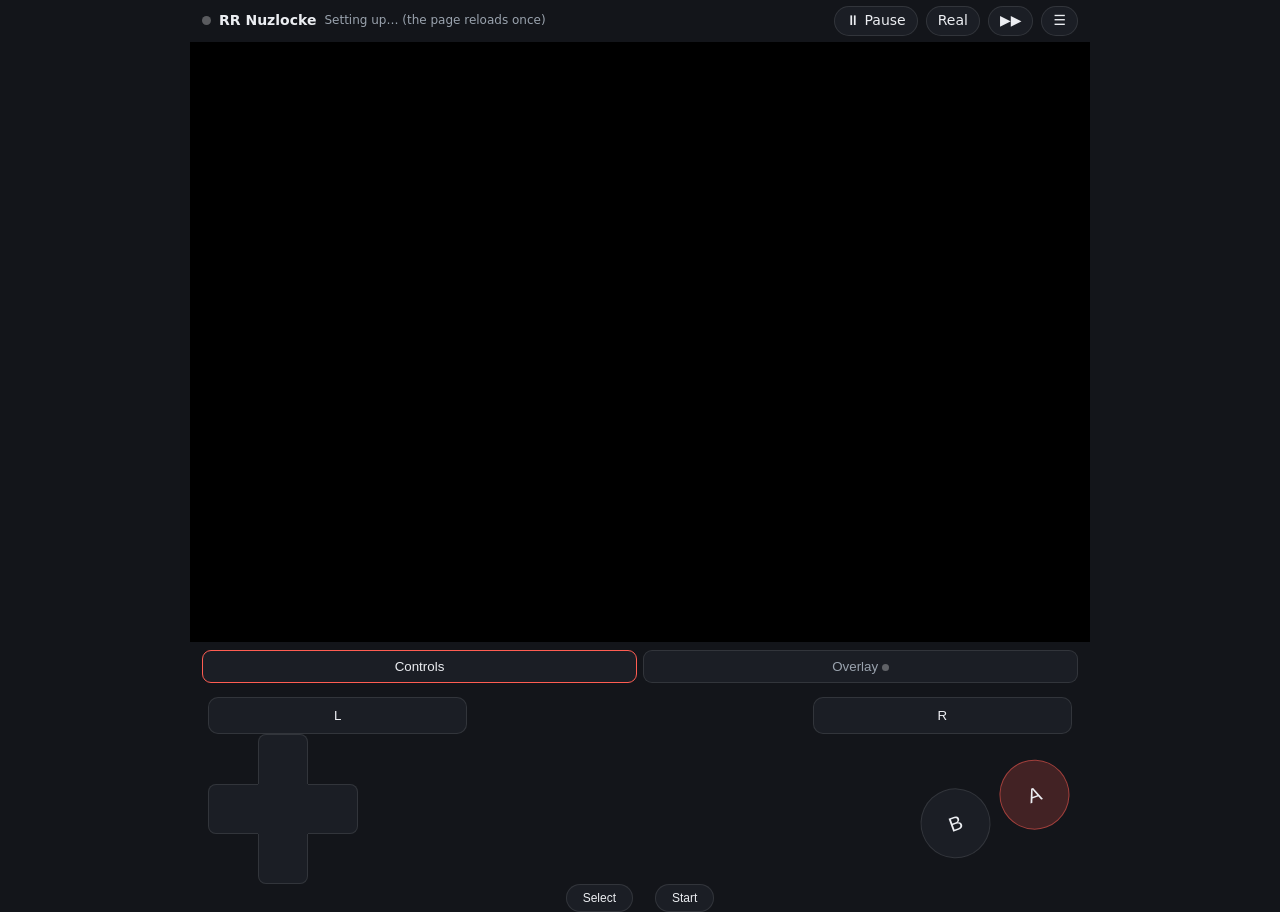
==== index.html @ 74d35d4e "app v33" ====
<!doctype html>
<html lang="en">
<head>
<meta charset="utf-8">
<meta name="viewport" content="width=device-width, initial-scale=1, viewport-fit=cover, user-scalable=no">
<meta name="apple-mobile-web-app-capable" content="yes">
<meta name="mobile-web-app-capable" content="yes">
<meta name="apple-mobile-web-app-status-bar-style" content="black-translucent">
<meta name="apple-mobile-web-app-title" content="RR Nuzlocke">
<meta name="theme-color" content="#13151a">
<title>RR Nuzlocke</title>
<link rel="manifest" href="manifest.webmanifest">
<link rel="apple-touch-icon" href="icon-192.png">
<link rel="icon" href="icon-192.png">
<link rel="stylesheet" href="app.css">
<script src="overlay/themes.js"></script>
<script>
  // Typing in a text box (cloud code, slot names): keep the keys away from the emulator and the game controls, which
  // listen on the whole page and cancel key presses. Registered first, in the capture phase, so it runs before them.
  ['keydown', 'keypress', 'keyup', 'input'].forEach(t => window.addEventListener(t, e => {
    const el = e.target;
    if (el && el.closest && el.closest('input, textarea, select, [contenteditable]')) e.stopImmediatePropagation();
  }, true));
</script>
<script src="version.js"></script>
<!-- Offline helper (sw.js): keeps every app file on the phone so it opens and plays without internet, and adds the
     security headers the emulator's threads need (so it also works offline and on hosts that can't set them). -->
<script>
  if ('serviceWorker' in navigator) {
    navigator.serviceWorker.register('sw.js').then(reg => {
      reg.addEventListener('updatefound', () => { window.__updateFound = true; });
    }).catch(() => {});
    // first visit on a host without the headers: once the helper is in charge, reload once so the page is isolated
    if (!window.crossOriginIsolated) navigator.serviceWorker.ready.then(() => {
      try { if (sessionStorage.getItem('rr-iso-reload')) return; sessionStorage.setItem('rr-iso-reload', '1'); } catch (e) { /* ignore */ }
      location.reload();
    });
  }
</script>
<script>
  /* Time of day for the game only. The emulator's cartridge clock reads Date.now(); in a fixed mode the hour is pinned
     (minutes keep running) so the game sees morning / day / dusk / night. Your phone's clock is never changed.
     Radical Red: morning 4:00-8:00, day 8:00-17:00, dusk 17:00-20:00, night 20:00-4:00. */
  window.GAME_HOURS = { morning: 6, day: 12, dusk: 18, night: 22 };
  window.TIME_CODES = { real: 0, morning: 1, day: 2, dusk: 3, night: 4 };
  window.__timeMode = (function () { try { return JSON.parse(localStorage.getItem('rrweb-prefs') || '{}').time || 'real'; } catch (e) { return 'real'; } })();
  // shared with the emulator's threads (they read the cartridge clock); needs the page to be cross-origin isolated
  window.__rrClock = typeof SharedArrayBuffer !== 'undefined' ? new Int32Array(new SharedArrayBuffer(4)) : new Int32Array(1);
  window.__rrClock[0] = window.TIME_CODES[window.__timeMode] || 0;
  (function () {
    const realNow = Date.now.bind(Date);
    Date.now = function () {
      const t = realNow(), h = window.GAME_HOURS[window.__timeMode];
      if (h == null) return t;
      const d = new Date(t); d.setHours(h); return d.getTime();
    };
    const RealWorker = window.Worker;
    if (RealWorker) {
      const Hooked = function (url, opts) { const w = new RealWorker(url, opts); try { if (window.__rrClock.buffer instanceof SharedArrayBuffer) w.postMessage({ rrClock: window.__rrClock.buffer }); } catch (e) { /* ignore */ } return w; };
      Hooked.prototype = RealWorker.prototype;
      window.Worker = Hooked;
    }
  })();
</script>
<script>
  // Catch the WebAssembly memory the emulator creates, so the overlay can read the game's RAM.
  window.__mems = [];
  (function () {
    const Real = WebAssembly.Memory;
    function Hooked(desc) { const m = new Real(desc); window.__mems.push(m); return m; }
    Hooked.prototype = Real.prototype;
    WebAssembly.Memory = Hooked;
  })();
</script>
</head>
<body>
<div id="app">
  <header id="bar">
    <span id="dot" class="dot" title="Overlay link"></span>
    <b>RR Nuzlocke</b>
    <span id="status" class="muted"></span>
    <span id="padNote" class="muted small"></span>
    <button id="pauseBtn" class="pill" title="Pause / play (the only thing that pauses the game)">⏸ Pause</button>
    <button id="timeBtn" class="pill" title="Time of day in the game">Real</button>
    <button id="ff" class="pill" title="Fast forward">▶▶</button>
    <button id="menuBtn" class="pill" title="Menu">☰</button>
  </header>

  <div id="cloudBanner" hidden></div>
  <div id="screenWrap">
    <canvas id="canvas" width="240" height="160"></canvas>
    <div id="welcome" class="sheet" hidden>
      <h2>Radical Red on your phone</h2>
      <p>Pick your Radical Red ROM (.gba) from the Files app. It stays on this phone and is never uploaded.</p>
      <label class="btn big">Choose ROM<input id="romInput" type="file" accept=".gba,application/octet-stream" hidden></label>
      <p class="muted small">Already playing on PC? After the ROM, open ☰ → <b>Cloud saves</b> and enter the code from the PC overlay.</p>
    </div>
    <div id="pausedNote" hidden>Paused</div>
    <div id="busy" hidden></div>
    <div id="frozen" class="sheet" hidden>
      <h2>Game froze</h2>
      <p id="frozenWhy" class="muted"></p>
      <button class="btn big" id="frozenGo">Recover</button> <button class="btn" id="frozenWait">Wait</button>
      <p class="muted small">If this keeps happening after long sessions, turn on Battery saver in ☰ (the phone heats up and slows down) and let the game save often.</p>
    </div>
  </div>

  <nav id="switch">
    <button data-view="pad" class="on">Controls</button>
    <button data-view="overlay">Overlay <span id="odot" class="dot small"></span></button>
  </nav>

  <section id="pad" class="view">
    <div class="shoulders"><button class="btn sh" data-key="L">L</button><button class="btn sh" data-key="R">R</button></div>
    <div class="padrow">
      <div id="dpad" aria-label="D-pad"><span class="u"></span><span class="d"></span><span class="l"></span><span class="r"></span><i></i></div>
      <div class="ab"><button class="btn round b" data-key="B">B</button><button class="btn round a" data-key="A">A</button></div>
    </div>
    <div class="ss"><button class="btn small-btn" data-key="Select">Select</button><button class="btn small-btn" data-key="Start">Start</button></div>
  </section>

  <section id="overlay" class="view" hidden>
    <iframe id="ov" src="overlay/overlay.html?embed" title="Overlay"></iframe>
  </section>
</div>

<div id="menu" class="sheet modal" hidden>
  <h2>Menu <small id="verTag" class="muted"></small></h2>
  <div class="grid">
    <label class="btn">Load ROM<input id="romInput2" type="file" accept=".gba,application/octet-stream" hidden></label>
    <label class="btn">Import .sav file<input id="savInput" type="file" accept=".sav,.srm,application/octet-stream" hidden></label>
    <button class="btn" id="undoImport" hidden>Undo last import</button>
    <button class="btn" id="reset">Reset game</button>
    <button class="btn" id="reloadOv">Reload overlay</button>
  </div>
  <h3>Cloud saves</h3>
  <div id="cloudMenu"></div>
  <h3>Save states</h3>
  <div id="slots"></div>
  <label class="row">Auto save state every <select id="autoMins"><option value="0">Off</option><option value="1">1 min</option><option value="2">2 min</option><option value="3">3 min</option><option value="5">5 min</option><option value="10">10 min</option></select></label>
  <p class="muted small">Auto states rotate through 3 slots, and one is also saved whenever you leave the app. They are separate from your in-game save: if the app ever freezes, load the newest auto state.</p>
  <div class="row">Time of day <div id="timeSeg" class="seg">
    <button data-time="real">Real</button><button data-time="morning">Morning</button><button data-time="day">Day</button><button data-time="dusk">Dusk</button><button data-time="night">Night</button></div></div>
  <p class="muted small">Only the game's clock changes (morning 6:00, day 12:00, dusk 18:00, night 22:00). Your phone's time stays the same. The game picks it up within a few seconds outdoors.</p>
  <h3>Theme</h3>
  <div id="themePick"></div>
  <label class="chk"><input type="checkbox" id="swapAB"> Controller: swap A and B (Nintendo-style layout)</label>
  <label class="chk"><input type="checkbox" id="saver"> Battery saver: draw every other frame (less heat on long sessions; the game runs at full speed)</label>
  <label class="row">Fast forward <select id="ffSpeed"><option value="2">2×</option><option value="3" selected>3×</option><option value="4">4×</option></select></label>
  <label class="row">Volume <input id="vol" type="range" min="0" max="1" step="0.05" value="1"></label>
  <p class="muted small">Save in the game (Start → Save) before exporting: the export is the game's own save file. Safari can clear a site's storage if you don't open it for a few weeks; adding this page to your Home Screen keeps it, and an exported backup is always safe.</p>
  <p class="muted small">Controller: A/Cross = A, B/Circle = B, LB/RB = L/R, Start, Back/Share = Select, d-pad or stick to move, hold RT/R2 to fast forward, LT/L2 switches between controls and overlay.</p>
  <p class="muted small">Keyboard: arrows, Z = A, X = B, A/S = L/R, Enter = Start, Backspace = Select, Space = fast forward.</p>
  <button class="btn" id="closeMenu">Close</button>
</div>

<script type="module" src="app.js"></script>
</body>
</html>
---- app.css ----
:root { --tint: 255,255,255; --on-accent: var(--on-accent); --accent-rgb: 255,93,82; --panel-rgb: 27,30,37; --glass: rgba(19,21,26,.96); --bad: #ff7b70; --bg: #13151a; --panel: #1b1e25; --line: rgba(var(--tint),.1); --ink: #eceef2; --muted: #9aa3ae; --accent: #ff5d52; --good: #5fd08f; --warn: #f0b73d; }
* { box-sizing: border-box; -webkit-tap-highlight-color: transparent; }
* { -webkit-user-select: none; user-select: none; -webkit-touch-callout: none; }
input, select, textarea { -webkit-user-select: text; user-select: text; -webkit-touch-callout: default; }
/* no text selection, magnifier or long-press menu anywhere in the app (it got in the way of the controls) */
html, body, #app, button, .btn, nav, header, #pad, #dpad, #screenWrap { -webkit-user-select: none; user-select: none; -webkit-touch-callout: none; touch-action: manipulation; }
html, body { margin: 0; height: 100%; background: var(--bg); color: var(--ink); font: 14px/1.4 -apple-system, "Segoe UI", system-ui, sans-serif; overscroll-behavior: none; }
body { padding: env(safe-area-inset-top) env(safe-area-inset-right) env(safe-area-inset-bottom) env(safe-area-inset-left); }
#app { display: flex; flex-direction: column; height: 100%; max-width: 900px; margin: 0 auto; }
.muted { color: var(--muted); } .small { font-size: 12px; }
#bar { display: flex; align-items: center; gap: 8px; padding: 6px 12px; }
#bar #status { flex: 1; min-width: 0; font-size: 12px; white-space: nowrap; overflow: hidden; text-overflow: ellipsis; }
.dot { width: 9px; height: 9px; border-radius: 50%; background: rgba(var(--tint), .3); display: inline-block; flex: none; }
.dot.on { background: var(--good); box-shadow: 0 0 6px var(--good); } .dot.small { width: 7px; height: 7px; vertical-align: middle; }
.pill { border: 1px solid var(--line); background: var(--panel); color: var(--ink); border-radius: 999px; padding: 4px 11px; font: inherit; }
.pill.on { background: var(--accent); color: var(--on-accent); border-color: var(--accent); }
#screenWrap { position: relative; width: 100%; aspect-ratio: 3 / 2; background: #000; flex: none; }
#canvas { width: 100%; height: 100%; display: block; image-rendering: pixelated; image-rendering: crisp-edges; }
#pausedNote { position: absolute; top: 8px; right: 8px; background: rgba(0,0,0,.6); padding: 2px 8px; border-radius: 6px; font-size: 12px; }
#switch { display: flex; gap: 6px; padding: 8px 12px; }
#switch button { flex: 1; border: 1px solid var(--line); background: var(--panel); color: var(--muted); border-radius: 9px; padding: 8px; font: 600 14px inherit; }
#switch button.on { color: var(--ink); border-color: var(--accent); }
.view { flex: 1; min-height: 0; }
#overlay iframe { width: 100%; height: 100%; border: 0; display: block; background: var(--bg); }
/* controls */
#pad { display: flex; flex-direction: column; justify-content: space-around; padding: 6px 18px 14px; user-select: none; -webkit-user-select: none; touch-action: none; }
.shoulders { display: flex; justify-content: space-between; }
.btn { border: 1px solid var(--line); background: var(--panel); color: var(--ink); border-radius: 10px; padding: 9px 14px; font: 600 14px inherit; text-align: center; cursor: pointer; user-select: none; -webkit-user-select: none; touch-action: none; }
.btn.pressed { background: rgba(var(--tint), .16); transform: scale(.96); }
.btn.sh { width: 30%; padding: 10px; }
.padrow { display: flex; align-items: center; justify-content: space-between; }
#dpad { position: relative; width: 150px; height: 150px; touch-action: none; }
#dpad span { position: absolute; background: var(--panel); border: 1px solid var(--line); }
#dpad .u, #dpad .d { left: 50px; width: 50px; height: 52px; } #dpad .u { top: 0; border-radius: 8px 8px 0 0; } #dpad .d { bottom: 0; border-radius: 0 0 8px 8px; }
#dpad .l, #dpad .r { top: 50px; width: 52px; height: 50px; } #dpad .l { left: 0; border-radius: 8px 0 0 8px; } #dpad .r { right: 0; border-radius: 0 8px 8px 0; }
#dpad i { position: absolute; left: 50px; top: 50px; width: 50px; height: 50px; background: var(--panel); }
#dpad span.pressed { background: rgba(var(--tint), .16); }
.ab { display: flex; gap: 14px; align-items: center; transform: rotate(-20deg); }
.btn.round { width: 70px; height: 70px; border-radius: 50%; font-size: 20px; padding: 0; }
.btn.round.a { background: rgba(var(--accent-rgb), .2); border-color: rgba(var(--accent-rgb), .5); } .btn.round.a.pressed { background: rgba(var(--accent-rgb), .36); }
.ss { display: flex; justify-content: center; gap: 22px; }
.small-btn { padding: 6px 16px; font-size: 12px; border-radius: 999px; }
/* sheets */
.sheet { position: absolute; inset: 0; background: var(--glass); padding: 18px; overflow: auto; z-index: 5; }
.sheet h2 { margin: 0 0 8px; }
.btn.big { display: inline-block; padding: 12px 20px; background: var(--accent); color: var(--on-accent); border-color: var(--accent); }
.modal { position: fixed; inset: 0; padding: calc(18px + env(safe-area-inset-top)) 18px 18px; z-index: 20; }
.grid { display: grid; grid-template-columns: 1fr 1fr; gap: 8px; margin: 10px 0; }
.chk, .row { display: flex; align-items: center; gap: 8px; margin: 10px 0; }
.row select, .row input { flex: 1; }
[hidden] { display: none !important; }
/* landscape: the game on the left with see-through controls over it, the overlay always open on the right */
@media (orientation: landscape) and (max-height: 600px) {
  #app { display: grid; grid-template-columns: minmax(0, 1.25fr) minmax(0, 1fr); grid-template-rows: auto minmax(0, 1fr); max-width: none; height: 100%; }
  #bar { grid-column: 1 / -1; padding: 2px 10px; }
  #screenWrap { grid-column: 1; grid-row: 2; aspect-ratio: auto; height: 100%; position: relative; }
  #canvas { object-fit: contain; }
  #switch { display: none; }
  #overlay { grid-column: 2; grid-row: 2; display: block !important; }
  #pad { grid-column: 1; grid-row: 2; display: block !important; position: relative; z-index: 3; pointer-events: none; padding: 0; }
  #pad > * { pointer-events: auto; }
  #pad .shoulders { position: absolute; top: 6px; left: 6px; right: 6px; pointer-events: none; }
  #pad .shoulders .btn { pointer-events: auto; width: 64px; padding: 6px; }
  #pad .padrow { position: absolute; left: 4px; right: 4px; bottom: 34px; pointer-events: none; }
  #pad .padrow > * { pointer-events: auto; }
  #pad .ss { position: absolute; bottom: 4px; left: 0; right: 0; pointer-events: none; }
  #pad .ss .btn { pointer-events: auto; }
  #pad .btn, #dpad span, #dpad i { background: rgba(var(--panel-rgb), .45); border-color: rgba(var(--tint),.18); }
  #pad .btn.pressed, #dpad span.pressed { background: rgba(var(--tint), .28); }
  #dpad { width: 120px; height: 120px; } #dpad .u, #dpad .d { left: 40px; width: 40px; height: 42px; } #dpad .l, #dpad .r { top: 40px; width: 42px; height: 40px; } #dpad i { left: 40px; top: 40px; width: 40px; height: 40px; }
  .btn.round { width: 56px; height: 56px; }
  .btn.round.a { background: rgba(var(--accent-rgb), .3); }
}
#busy { position: absolute; inset: 0; display: flex; align-items: center; justify-content: center; background: rgba(0,0,0,.7); font-weight: 600; z-index: 6; }
#padNote { white-space: nowrap; }

.seg { display: inline-flex; flex-wrap: wrap; border: 1px solid var(--line); border-radius: 9px; overflow: hidden; }
.seg button { border: 0; background: var(--panel); color: var(--muted); padding: 7px 10px; font: 600 13px inherit; }
.seg button.on { background: var(--accent); color: var(--on-accent); }

#slots { display: grid; gap: 6px; margin: 6px 0; }
#slots .slot { display: flex; align-items: center; gap: 6px; background: var(--panel); border: 1px solid var(--line); border-radius: 9px; padding: 6px 8px; }
#slots .slot span { flex: 1; min-width: 0; } #slots .btn { padding: 6px 12px; font-size: 13px; } #slots .btn[disabled] { opacity: .35; }

/* theme picker (themes.js) */
.themes { display: grid; grid-template-columns: repeat(auto-fill, minmax(118px, 1fr)); gap: 6px; margin: 6px 0; }
.thm { display: flex; align-items: center; gap: 7px; border: 2px solid; border-radius: 9px; padding: 7px 9px; font: 600 12px inherit; cursor: pointer; text-align: left; }
.thm i { width: 14px; height: 14px; border-radius: 50%; flex: none; }
.thm.on { box-shadow: 0 0 0 1px var(--accent); }
.thmacc { display: flex; align-items: center; gap: 8px; margin: 6px 0; font-size: 12px; }
.thmacc input[type=color] { width: 38px; height: 26px; border: 1px solid var(--line); border-radius: 6px; background: none; padding: 0; }
.thmacc button { border: 1px solid var(--line); background: none; color: var(--ink); border-radius: 6px; padding: 3px 8px; font-size: 11px; }

#cloudBanner { padding: 8px 12px; background: rgba(var(--accent-rgb), .14); border-bottom: 1px solid rgba(var(--accent-rgb), .45); font-size: 13px; }
#cloudBanner .btn { padding: 6px 12px; font-size: 13px; margin: 6px 6px 0 0; }
#cloudMenu input { flex: 1; min-width: 0; font: inherit; padding: 6px 8px; border-radius: 8px; border: 1px solid var(--line); background: var(--panel); color: var(--ink); }
/* landscape: the grid has no row for it, so it floats over the top of the game until you answer it */
@media (orientation: landscape) and (max-height: 600px) { #cloudBanner { position: fixed; z-index: 15; top: calc(4px + env(safe-area-inset-top)); left: 50%; transform: translateX(-50%); width: min(560px, 94vw); border: 1px solid rgba(var(--accent-rgb), .6); border-radius: 12px; background: var(--glass); box-shadow: 0 6px 24px rgba(0,0,0,.5); } }
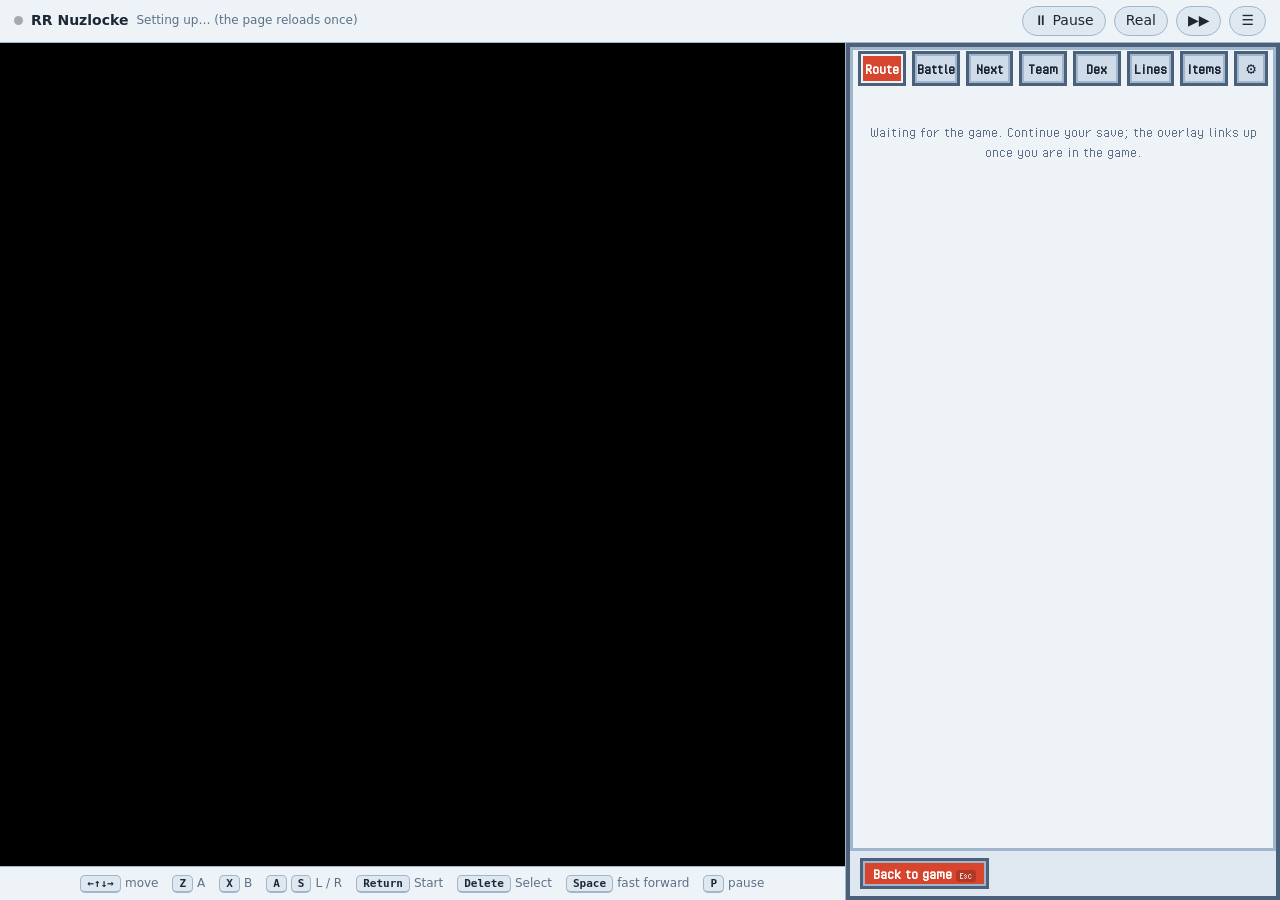
==== commit c87451eb: "app v36" ====
--- a/index.html
+++ b/index.html
@@ -119,6 +119,8 @@
     <div class="ss"><button class="btn small-btn" data-key="Select">Select</button><button class="btn small-btn" data-key="Start">Start</button></div>
   </section>
 
+  <div id="keys"><span><kbd>←↑↓→</kbd>move</span><span><kbd>Z</kbd>A</span><span><kbd>X</kbd>B</span><span><kbd>A</kbd><kbd>S</kbd>L / R</span><span><kbd>Return</kbd>Start</span><span><kbd>Delete</kbd>Select</span><span><kbd>Space</kbd>fast forward</span><span><kbd>P</kbd>pause</span></div>
+
   <section id="overlay" class="view" hidden>
     <iframe id="ov" src="overlay/overlay.html?embed" title="Overlay"></iframe>
   </section>
--- a/app.css
+++ b/app.css
@@ -96,3 +96,21 @@
 #cloudMenu input { flex: 1; min-width: 0; font: inherit; padding: 6px 8px; border-radius: 8px; border: 1px solid var(--line); background: var(--panel); color: var(--ink); }
 /* landscape: the grid has no row for it, so it floats over the top of the game until you answer it */
 @media (orientation: landscape) and (max-height: 600px) { #cloudBanner { position: fixed; z-index: 15; top: calc(4px + env(safe-area-inset-top)); left: 50%; transform: translateX(-50%); width: min(560px, 94vw); border: 1px solid rgba(var(--accent-rgb), .6); border-radius: 12px; background: var(--glass); box-shadow: 0 6px 24px rgba(0,0,0,.5); } }
+
+/* Mac / desktop (a mouse or trackpad and a wide window): the game large on the left, the overlay always open on the
+   right, no on-screen pad (keyboard or controller), the keys listed under the game. Comes after the phone landscape
+   block so it wins when a laptop window is short. */
+#keys { display: none; }
+@media (hover: hover) and (pointer: fine) and (min-width: 900px) {
+  #app { display: grid; grid-template-columns: minmax(0, 1fr) clamp(380px, 34vw, 560px); grid-template-rows: auto minmax(0, 1fr) auto; max-width: none; height: 100%; }
+  #bar { grid-column: 1 / -1; padding: 6px 14px; border-bottom: 1px solid var(--line); }
+  #screenWrap { grid-column: 1; grid-row: 2; aspect-ratio: auto; height: 100%; }
+  #canvas { object-fit: contain; }
+  #switch, #pad { display: none !important; }
+  #overlay { grid-column: 2; grid-row: 2 / 4; display: block !important; border-left: 1px solid var(--line); }
+  #keys { display: flex; flex-wrap: wrap; justify-content: center; gap: 4px 14px; grid-column: 1; grid-row: 3; padding: 8px 12px; font-size: 12px; color: var(--muted); border-top: 1px solid var(--line); }
+  #keys kbd { font: 600 11px ui-monospace, Menlo, monospace; color: var(--ink); background: var(--panel); border: 1px solid var(--line); border-bottom-width: 2px; border-radius: 5px; padding: 1px 6px; margin-right: 4px; }
+  #welcome { display: flex; flex-direction: column; justify-content: center; align-items: center; text-align: center; }
+  #welcome p { max-width: 460px; }
+  .modal { left: 50%; right: auto; width: min(620px, 100vw); transform: translateX(-50%); border-left: 1px solid var(--line); border-right: 1px solid var(--line); }
+}
